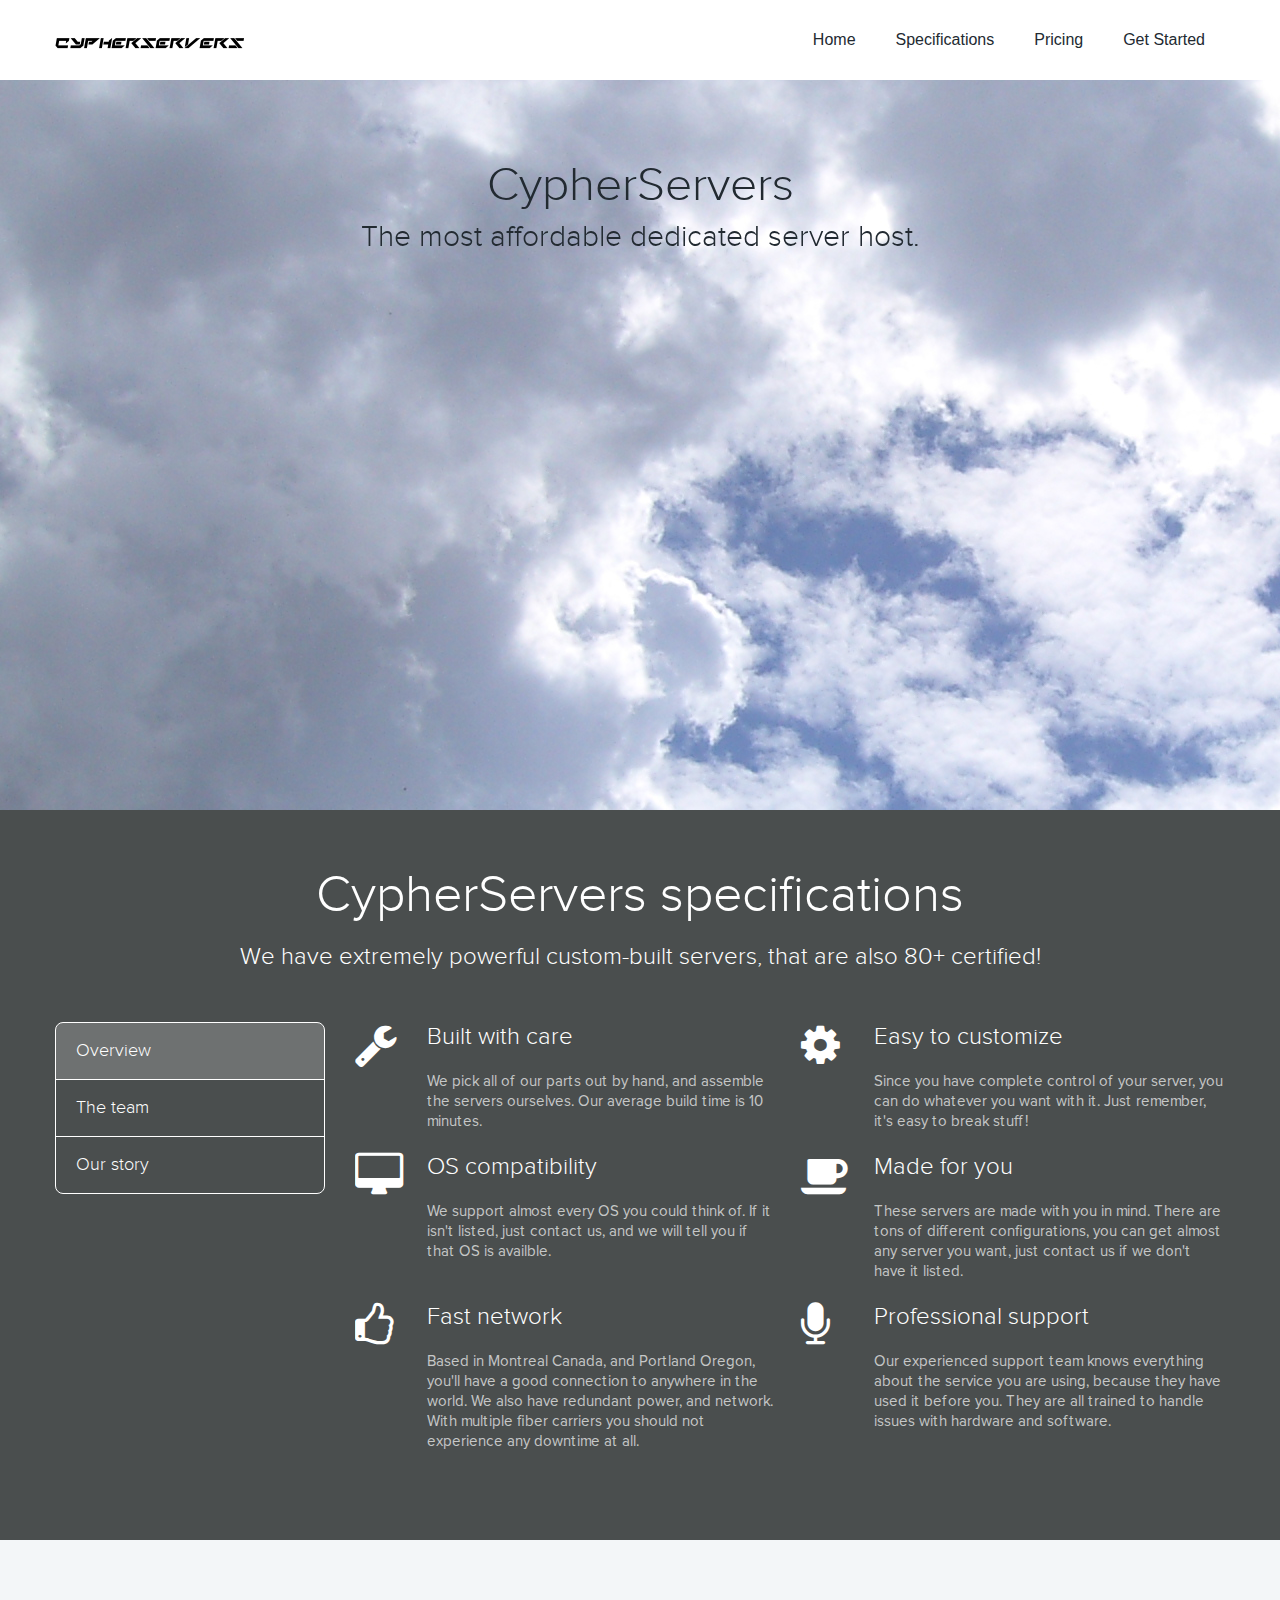
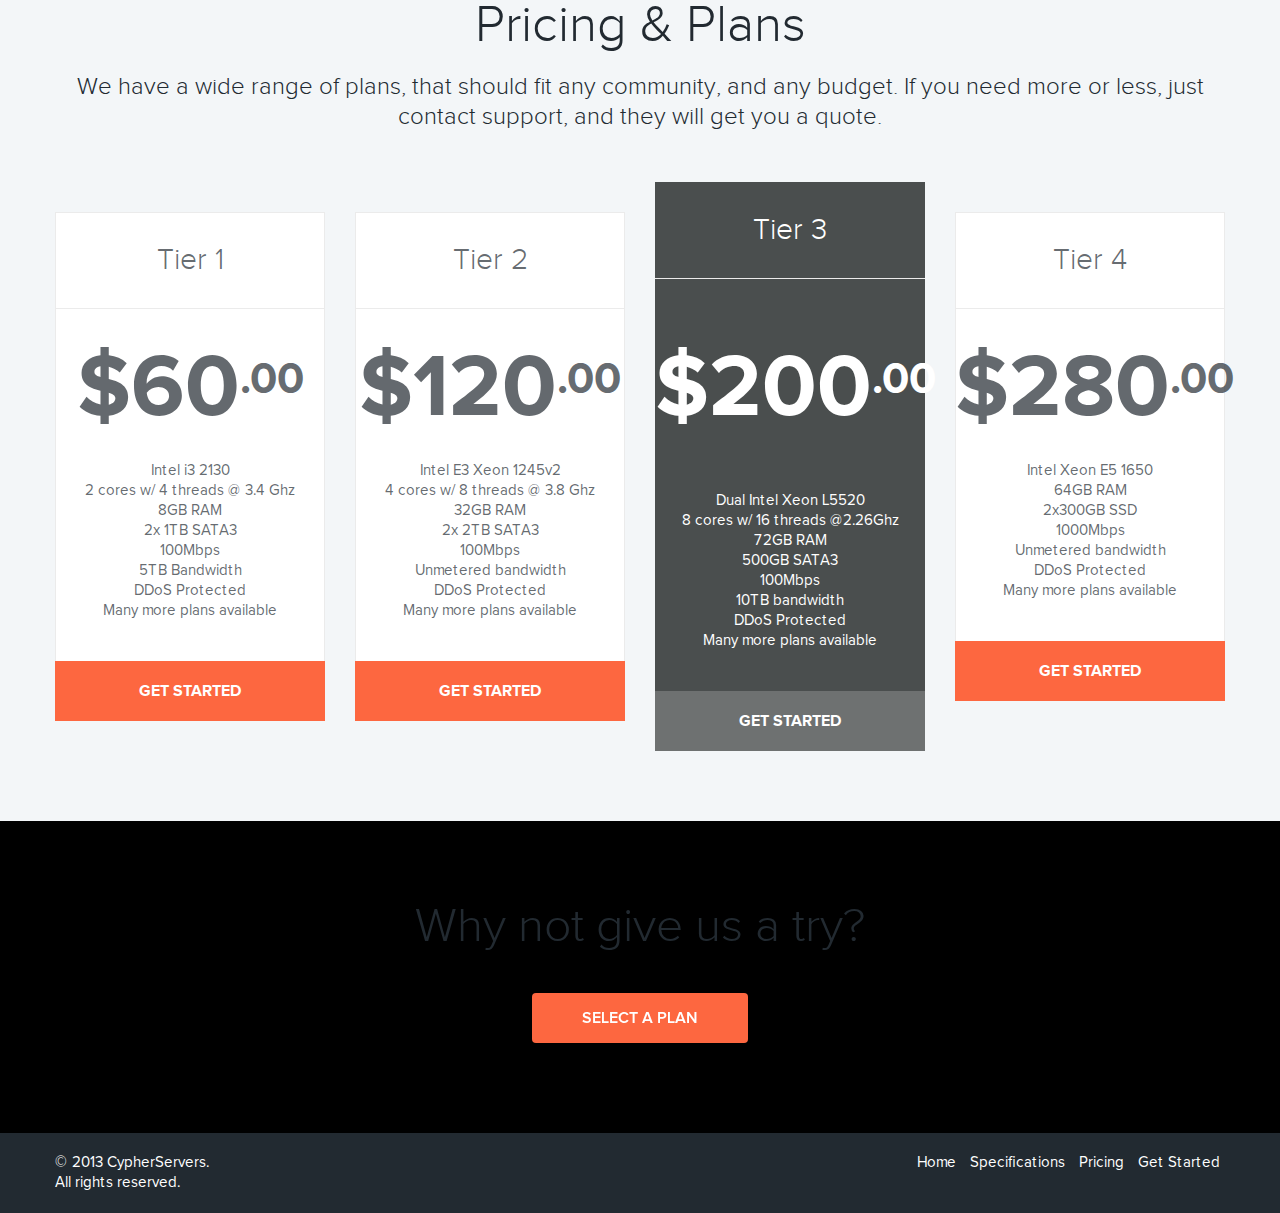
==== index.html @ 76e3ad3b "Initial push" ====
<!DOCTYPE html>
<html lang="en">
    <head><script type="text/javascript">var NREUMQ=NREUMQ||[];NREUMQ.push(["mark","firstbyte",new Date().getTime()]);</script>
    <script>
  (function(i,s,o,g,r,a,m){i['GoogleAnalyticsObject']=r;i[r]=i[r]||function(){
  (i[r].q=i[r].q||[]).push(arguments)},i[r].l=1*new Date();a=s.createElement(o),
  m=s.getElementsByTagName(o)[0];a.async=1;a.src=g;m.parentNode.insertBefore(a,m)
  })(window,document,'script','//www.google-analytics.com/analytics.js','ga');

  ga('create', 'UA-45322524-1', 'cypherservers.com');
  ga('send', 'pageview');

</script>
        <meta charset="utf-8">
        <title>CypherServers | Affordable dedicated hosting</title>
        <meta content="width=device-width, initial-scale=1.0" name="viewport">
        <meta content="Landlr" name="description">
        <meta content="playlab" name="author">
         
        <!-- Bootstrap  -->
        <link href="css/bootstrap.css" rel="stylesheet">
        <!-- Font Awesome  -->
        <link href="css/font-awesome.min.css" rel="stylesheet">
        <!-- Revolution Responsive jQuery Slider -->
        <link rel="stylesheet" type="text/css" href="css/settings.css" media="screen" />
        <!-- Landlr Style -->
        <link href="css/colors.css" rel="stylesheet">
        <link href="css/style.css" rel="stylesheet">
        <link href="css/responsive.css" rel="stylesheet"> 
        
        <!-- Favicon and touch icons  -->
        <link href="ico/favicon.png" rel="shortcut icon">
        
        <!-- HTML5 shim, for IE6-8 support of HTML5 elements -->
        <!--[if lt IE 9]>
      	<script src="js/html5shiv.js"></script>
    	<![endif]-->
    	
    	
    	
    </head>
    <body class="page-aqua">
		<div id="back">

		</div>
		<!-- Navigation -->
		<header>
			<div class="navbar navbar-fixed-top">
				<div class="navbar-inner">
					<div class="container">
			  <button type="button" class="btn btn-navbar" data-toggle="collapse" data-target=".nav-collapse">
							<span class="icon-bar"></span>
							<span class="icon-bar"></span>
							<span class="icon-bar"></span>
						</button>
           <a class="brand" href="#"><img src="images/logo.png" alt="Logo" longdesc="Logo" width="199" height="40"></a>
					<div class="nav-collapse collapse">
							<ul class="nav pull-right">
							</ul>
						<div class="nav-collapse collapse">
							<ul class="nav pull-right">
								<li><a href="#row1">Home</a></li>
								<li><a href="#row4">Specifications</a></li>
								<li><a href="#row5">Pricing</a></li>
								
								<li><a href="#row7">Get Started</a></li>
							</ul>
						
                        </div>
					</div>
				</div>
			</div><!-- .navbar -->
		</header>
		
		<!-- Home -->
		<section class="wrapper home">
			<a class="anchor" id="row1"></a>
			<div class="container">
				<div class="row">
					<div class="span12 text-center">
						<hgroup class="main-title black">
							<h2>CypherServers</h2>
							<h3>The most affordable dedicated server host.</h3>
						</hgroup>

				  </div>
				</div>
			</div>
		</section>

		<!-- Specifications -->
		<section class="wrapper bg-turquoise colored">
			<a class="anchor" id="row4"></a>
			<div class="container">
				<div class="row">
					<div class="span12 text-center">
						<h2>CypherServers specifications</h2>
                        <h3>We have extremely powerful custom-built servers, that are also 80+ certified!</h3>
					</div>
				</div>
				<div class="tabbable row mar-t30">
					<ul class="nav nav-tabs nav-stacked span3">
						<li class="active"><a href="#tab1" data-toggle="tab">Overview</a></li>
						<li><a href="#tab2" data-toggle="tab">The team</a></li>

						<li><a href="#tab4" data-toggle="tab">Our story</a></li>
					</ul>
	  				<div class="tab-content span9">
		                <div class="tab-pane active fade in" id="tab1">
							<div class="row-fluid">
								<div class="span6">
									<div class="row-fluid">
										<div class="span2">
											<i class="icon-wrench icon-3x"></i>
										</div>
										<div class="span10">
											<h4>Built with care</h4>
											<p>We pick all of our parts out by hand, and assemble the servers ourselves.  Our average build time is 10 minutes.</p>
										</div>
									</div>
								</div>
								<div class="span6">
									<div class="row-fluid">
										<div class="span2">
											<i class="icon-cog icon-3x"></i>
										</div>
										<div class="span10">
											<h4>Easy to customize</h4>
											<p>Since you have complete control of your server, you can do whatever you want with it.  Just remember, it's easy to break stuff!</p>
										</div>
									</div>
								</div>
							</div>
							<div class="row-fluid">
								<div class="span6">
									<div class="row-fluid">
										<div class="span2">
											<i class="icon-desktop icon-3x"></i>
										</div>
									  <div class="span10">
										<h4>OS compatibility</h4>
										  <p>We support almost every OS you could think of.  If it isn't listed, just contact us, and we will tell you if that OS is availble.</p>
									  </div>
									</div>
								</div>
								<div class="span6">
									<div class="row-fluid">
										<div class="span2">
											<i class="icon-coffee icon-3x"></i>
										</div>
									  <div class="span10">
										<h4>Made for you</h4>
										  <p>These servers are made with you in mind.  There are tons of different configurations, you can get almost any server you want, just contact us if we don't have it listed.</p>
									  </div>
									</div>
								</div>
							</div>
							<div class="row-fluid">
								<div class="span6">
									<div class="row-fluid">
										<div class="span2">
											<i class="icon-thumbs-up-alt icon-3x"></i>
										</div>
									  <div class="span10">
											<h4>Fast network</h4>
										  <p>Based in Montreal Canada, and Portland Oregon, you'll have a good connection to anywhere in the world.  We also have redundant power, and network.  With multiple fiber carriers you should not experience any downtime at all. </p>
									  </div>
									</div>
								</div>
								<div class="span6">
									<div class="row-fluid">
										<div class="span2">
											<i class="icon-microphone icon-3x"></i>
										</div>
										<div class="span10">
											<h4>Professional support</h4>
											<p>Our experienced support team knows everything about the service you are using, because they have used it before you. They are all trained to handle issues with hardware and software.</p>
										</div>
									</div>
								</div>
							</div>
		                </div><!-- .tab-pane -->
						<div class="tab-pane fade" id="tab2">
							<div class="row-fluid">
								<div class="span4 text-center team">
									<div class="mar-b20 bordered full-rounded">
										<img class="img-circle" src="images/face_1.png" alt="image" width="128" height="128" />
									</div>	
									<p><strong>Andrew</strong><br />
									Systems / Networks admin / NOC Admin / Founder</p>
									<p>Hey!  I make sure everything stays online, and healthy.  If any service is down, you can be sure I will be working on it.</p>
									<ul class="inline unstyled"
										<li><a href="https://twitter.com/CypherServers"><i class="icon-twitter"></i></a></li>
									</ul>
								</div>
								<!--<div class="span4 text-center team">
									<div class="mar-b20 bordered full-rounded">
										<img class="img-circle" src="images/face_2.png" alt="image" width="128" height="128" />
									</div>
									<p><strong>Luca</strong><br />
									CFO</p>
									<p>Hi, I'm Luca and I'm in charge of making your entire experience with CraftingClouds pleasurable. I love hosting (It's my passion) and I look forward to hopefully serving you in the not to distant future.</p>

								</div>-->
                                
								<div class="span4 text-center team">
									<div class="mar-b20 bordered full-rounded">
										<img class="img-circle" src="images/face_3.png" alt="image" width="128" height="128" />
									</div>	
									<p><strong>Support Team</strong><br />
									Providing customer support.</p>
									<p>The support team's job is to answer any questions you may have, as fast as possible, and get the problem solved if there is one.  We are really proud of our support team for this reason.</p>
								</div>
							</div>
						</div><!-- .tab-pane -->
						<!--<div class="tab-pane fade" id="tab3">
							<div class="row-fluid team">
								<div class="mar-b20 bordered full-rounded span2">
									
								</div>
								<div class="span10">	
									<p><strong>Mike Carlson</strong> - Lead Developer</p>
									<p>Lorem ipsum dolor sit amet, consectetur ultricies eget, tempor sit adipiscing elit. Pellentesque habitant morbi tristique senectus et netus et malesuada fames ac turpis egestas.</p>
									<ul class="inline unstyled"
										<li><a href="#"><i class="icon-twitter"></i></a></li>
										<li><a href="#"><i class="icon-github-sign"></i></a></li>
										<li><a href="#"><i class="icon-linkedin"></i></a></li>
									</ul>
								</div>	
							</div>
							<div class="row-fluid team">
								<div class="mar-b20 bordered full-rounded span2">
									
								</div>
								<div class="span10">	
									<p><strong>James Dower</strong> - Developer</p>
									<p>Lorem ipsum dolor sit amet, consectetur adipiscing elit. Pellentesque ultricies eget, tempor sit habitant morbi tristique senectus et netus et malesuada fames ac ultricies eget, tempor sit amet, ante.</p>
									<ul class="inline unstyled"
										<li><a href="#"><i class="icon-twitter"></i></a></li>
										<li><a href="#"><i class="icon-github-sign"></i></a></li>
										<li><a href="#"><i class="icon-linkedin"></i></a></li>
									</ul>
								</div>	
							</div>
							<div class="row-fluid team">
								<div class="mar-b20 bordered full-rounded span2">
									
								</div>
								<div class="span10">		
									<p><strong>Peter Tosh</strong> - Developer</p>
									<p>Lorem ipsum dolor sit ameue habitant morbi ultricies eget, tempor sit tristique senectus et netus et malesuada fames ac turpis egestas. Vestibulum tortor quam, feugiat vitae, ultricies eget, tempor sit amet, ante.</p>
									<ul class="inline unstyled"
										<li><a href="#"><i class="icon-twitter"></i></a></li>
										<li><a href="#"><i class="icon-github-sign"></i></a></li>
										<li><a href="#"><i class="icon-linkedin"></i></a></li>
									</ul>
								</div>	
							</div>
						</div>
                        -->
						<div class="tab-pane fade" id="tab4">
						
							<h4>Our story</h4>
<p>Being a part of the CypherSoltuions Network means that CypherServers has a very experienced support team. We build and own all of our hardware, meaning that there is no pointing fingers when something goes wrong. Our datacenter is in Portland, OR, and Montreal, Canada, which is a great location for servers, due to low latency to most of the world. We also have multiple Fiber providers, such as Level3, NTT, Cogent, Zayo and PCCW. There are additional carriers on site if the above happen to fail.</p>
						</div><!-- .tab-pane -->
	    			</div>
				</div>
			</div>
		</section>
		
		<!-- Pricing & Plans -->
		<section class="wrapper bg-white">
			<a class="anchor" id="row5"></a>
			<div class="container">
				<div class="row">
					<div class="span12 text-center">
						<hgroup>
							<h2>Pricing &amp; Plans</h2>
							<h3>We have a wide range of plans, that should fit any community, and any budget. If you need more or less, just contact support, and they will get you a quote.</h3>
						</hgroup>
					</div>
				</div>
				<div class="row">
					<ul class="pricing-list unstyled clearfix mar-t60">
						<li class="span3 pricing-table text-center">
							<div class="pricing-title">
								<h4 class="light">Tier 1</h4>
							</div>
							<div class="pricing-price">
								<span class="price">$60</span><sup class="decimal">.00</sup>
							</div>
							<ul class="pricing-features unstyled">
                            	<li>Intel i3 2130</li>
                                <li> 2 cores w/ 4 threads @ 3.4 Ghz </li>
								<li>8GB RAM</li>
								<li>2x 1TB SATA3 </li>
								<li>100Mbps</li>
                                <li>5TB Bandwidth </li>
								<li>DDoS Protected </li>
                                <li> Many more plans available </li>
							</ul>
							<div class="pricing-action">
								<a class="bg-tomato uppercase" href="http://billing.cyphersolutions.net/cart.php?a=confproduct&i=2">Get started</a>
							</div>
						</li>
						<li class="span3 pricing-table text-center">
							<div class="pricing-title">
								<h4 class="light">Tier 2</h4>
							</div>
							<div class="pricing-price">
								<span class="price">$120</span><sup class="decimal">.00</sup>
							</div>
							<ul class="pricing-features unstyled">
								<li> Intel E3 Xeon 1245v2 </li>
                              <li> 4 cores w/ 8 threads @ 3.8 Ghz </li>
                              <li>32GB RAM</li>
								<li>2x 2TB SATA3</li>
								<li>100Mbps</li>
                                <li>Unmetered bandwidth </li>
								<li>DDoS Protected </li>
                                <li> Many more plans available </li>
							</ul>
							<div class="pricing-action">
								<a class="bg-tomato uppercase" href="http://billing.cyphersolutions.net/cart.php?a=confproduct&i=1">Get started</a>
							</div>
						</li>
						<li class="span3 pricing-table text-center focus">
							<div class="pricing-title">
								<h4 class="light">Tier 3</h4>
							</div>
							<div class="pricing-price">
								<span class="price">$200</span><sup class="decimal">.00</sup>
							</div>
							<ul class="pricing-features unstyled">
								<li> Dual Intel Xeon L5520</li>
                                <li>8 cores w/ 16 threads @2.26Ghz</li>
                              <li>72GB RAM</li>
								<li>500GB SATA3 </li>
								<li>100Mbps</li>
                                <li> 10TB bandwidth </li>
								<li>DDoS Protected </li>
                                <li> Many more plans available </li>
							</ul>
							<div class="pricing-action">
								<a class="bg-tomato uppercase" href="http://billing.cyphersolutions.net/cart.php?a=add&pid=24">Get started</a>
							</div>
						</li>
						<li class="span3 pricing-table text-center">
							<div class="pricing-title">
								<h4 class="light">Tier 4</h4>
							</div>
							<div class="pricing-price">
								<span class="price">$280</span><sup class="decimal">.00</sup>
							</div>
							<ul class="pricing-features unstyled">
								<li> Intel Xeon E5 1650 </li>
                              <li>64GB RAM</li>
								<li>2x300GB SSD </li>
								<li>1000Mbps</li>
                                <li> Unmetered bandwidth</li>
								<li>DDoS Protected </li>
                                <li> Many more plans available </li>
							</ul>
							<div class="pricing-action">
								<a class="bg-tomato uppercase" href="http://billing.cyphersolutions.net/cart.php?a=confproduct&i=0">Get started</a>
							</div>
						</li>
					</ul>
				</div>
			</div>
		</section>
		
		
		<!-- Get Started -->
		<section class="wrapper mini-wrapper">
			<a class="anchor" id="row7"></a>
			<div class="container">
				<div class="row">
					<div class="span12 text-center">
						<hgroup class="main-title black">
							<h2>Why not give us a try?</h2>
							
						</hgroup>
						<a class="btn btn-large btn-tomato uppercase" href="http://billing.cyphersolutions.net/cart.php">Select a plan</a>
						
					</div>
				</div>
			</div>
		</section>
		
		<!-- Footer -->
		<footer>
			<div class="container">
				<div class="row">
					<div class="span10 pull-right">
						<ul class="unstyled inline text-right footer-nav">
							<li><a href="#row1">Home</a></li>
							<li><a href="#row4">Specifications</a></li>
							<li><a href="#row5">Pricing</a></li>
							<li><a href="#row7">Get Started</a></li>
						</ul>
					</div>
					<div class="span2 pull-left copyright">
						© 2013 CypherServers. All rights reserved.
					</div>
			  </div>
			</div>		
		</footer>		
		         
	    <!-- Javascript  -->
	    <script type="text/javascript" src="js/jquery.js"></script>
	    <script type="text/javascript" src="js/bootstrap.min.js"></script>
	    <script type="text/javascript" src="js/jquery.scrollTo.min.js"></script>
	    <script type="text/javascript" src="js/jquery.easing.1.3.js"></script>
	    <!-- Revolution Responsive jQuery Slider -->
	    <script type="text/javascript" src="js/jquery.themepunch.revolution.min.js"></script>
	    <script type="text/javascript" src="js/custom.js"></script>
	    
    <script type="text/javascript">if (!NREUMQ.f) { NREUMQ.f=function() {
NREUMQ.push(["load",new Date().getTime()]);
var e=document.createElement("script");
e.type="text/javascript";
e.src=(("http:"===document.location.protocol)?"http:":"https:") + "//" +
  "rpm-images.newrelic.com/42/eum/rum.js";
document.body.appendChild(e);
if(NREUMQ.a)NREUMQ.a();
};
NREUMQ.a=window.onload;window.onload=NREUMQ.f;
};
NREUMQ.push(["nrfj","beacon-3.newrelic.com","e7f564513b","2031336","cQwPRhNXWFtQShlFTVAPCFFOS1xYQg==",46,365,new Date().getTime(),"","299dae4021733b5","","",""]);</script></body>
</html>
---- css/colors.css ----
/* ======================================================================== */
/* ! Colors
/* ======================================================================== */
.aqua {
	color: #4A4E4E;
}
.tomato {
	color: #fd6740;
}
.turquoise {
	color: ##4A4E4E;
}
.white,
.colored strong,
.colored .bold {
	color: #f3f6f8;
}
.bg-aqua {
	background: #4A4E4E;
	color: #fff;
}
.bg-tomato {
	background: #fd6740;
	color: #fff;
}
.bg-white {
	background: #f3f6f8;
}
/* ======================================================================== */
/* ! Turquoise
/* ======================================================================== */
.page-turquoise .bg-turquoise,
.page-turquoise .nav-list > .active > a, 
.page-turquoise .nav-list > .active > a:hover, 
.page-turquoise .nav-list > .active > a:focus,
.page-turquoise .dropdown-menu > li > a:hover, 
.page-turquoise .dropdown-menu > li > a:focus, 
.page-turquoise .dropdown-submenu:hover > a, 
.page-turquoise .dropdown-submenu:focus > a,
.page-turquoise .nav-pills > .active > a, 
.page-turquoise .nav-pills > .active > a:hover, 
.page-turquoise .nav-pills > .active > a:focus,
.page-turquoise .nav-tabs.nav-stacked > li > a:hover, 
.page-turquoise .nav-tabs.nav-stacked > li > a:focus,
.page-turquoise .navbar .nav > .active > a, 
.page-turquoise .navbar .nav > .active > a:hover, 
.page-turquoise .navbar .nav > .active > a:focus,
.page-turquoise .navbar .nav > li > a:focus, 
.page-turquoise .navbar .nav > li > a:hover,
.page-turquoise .pricing-table.focus {
	background: ##4A4E4E;
	color: #fff;
	text-shadow: none;
}

/* ======================================================================== */
/* ! Aqua
/* ======================================================================== */
.page-aqua .bg-turquoise,
.page-aqua .nav-list > .active > a, 
.page-aqua .nav-list > .active > a:hover, 
.page-aqua .nav-list > .active > a:focus,
.page-aqua .dropdown-menu > li > a:hover, 
.page-aqua .dropdown-menu > li > a:focus, 
.page-aqua .dropdown-submenu:hover > a, 
.page-aqua .dropdown-submenu:focus > a,
.page-aqua .nav-pills > .active > a, 
.page-aqua .nav-pills > .active > a:hover, 
.page-aqua .nav-pills > .active > a:focus,
.page-aqua .nav-tabs.nav-stacked > li > a:hover, 
.page-aqua .nav-tabs.nav-stacked > li > a:focus,
.page-aqua .navbar .nav > .active > a, 
.page-aqua .navbar .nav > .active > a:hover, 
.page-aqua .navbar .nav > .active > a:focus,
.page-aqua .navbar .nav > li > a:focus, 
.page-aqua .navbar .nav > li > a:hover,
.page-aqua .pricing-table.focus {
	background: #4A4E4E;
	color: #fff;
	text-shadow: none;
}

/* ======================================================================== */
/* ! Dark
/* ======================================================================== */
.page-dark .bg-turquoise,
.page-dark .nav-list > .active > a, 
.page-dark .nav-list > .active > a:hover, 
.page-dark .nav-list > .active > a:focus,
.page-dark .dropdown-menu > li > a:hover, 
.page-dark .dropdown-menu > li > a:focus, 
.page-dark .dropdown-submenu:hover > a, 
.page-dark .dropdown-submenu:focus > a,
.page-dark .nav-pills > .active > a, 
.page-dark .nav-pills > .active > a:hover, 
.page-dark .nav-pills > .active > a:focus,
.page-dark .nav-tabs.nav-stacked > li > a:hover, 
.page-dark .nav-tabs.nav-stacked > li > a:focus,
.page-dark .navbar .nav > .active > a, 
.page-dark .navbar .nav > .active > a:hover, 
.page-dark .navbar .nav > .active > a:focus,
.page-dark .navbar .nav > li > a:focus, 
.page-dark .navbar .nav > li > a:hover,
.page-dark .pricing-table.focus {
	background: #222a31;
	color: #fff;
	text-shadow: none;
}
/* ======================================================================== */
/* ! Emerald
/* ======================================================================== */
.page-emerald .bg-turquoise,
.page-emerald .nav-list > .active > a, 
.page-emerald .nav-list > .active > a:hover, 
.page-emerald .nav-list > .active > a:focus,
.page-emerald .dropdown-menu > li > a:hover, 
.page-emerald .dropdown-menu > li > a:focus, 
.page-emerald .dropdown-submenu:hover > a, 
.page-emerald .dropdown-submenu:focus > a,
.page-emerald .nav-pills > .active > a, 
.page-emerald .nav-pills > .active > a:hover, 
.page-emerald .nav-pills > .active > a:focus,
.page-emerald .nav-tabs.nav-stacked > li > a:hover, 
.page-emerald .nav-tabs.nav-stacked > li > a:focus,
.page-emerald .navbar .nav > .active > a, 
.page-emerald .navbar .nav > .active > a:hover, 
.page-emerald .navbar .nav > .active > a:focus,
.page-emerald .navbar .nav > li > a:focus, 
.page-emerald .navbar .nav > li > a:hover,
.page-emerald .pricing-table.focus {
	background: #2ecc71;
	color: #fff;
	text-shadow: none;
}
---- css/style.css ----
/* Css */
/* ======================================================================== */
/* ! Font
/* ======================================================================== */
@font-face {
	font-weight: normal;
	font-style: normal;
	font-family: 'ProximaNova';
	src: url('../font/ProximaNova-Regular.eot');
	src: url('../font/ProximaNova-Regular.eot?#iefix') format('eot'), 
	     url('../font/ProximaNova-Regular.woff') format('woff'), 
	     url('../font/ProximaNova-Regular.ttf') format('truetype'), 
	     url('../font/ProximaNova-Regular.svg') format('svg');
}
@font-face {
	font-weight: normal;
	font-style: normal;
	font-family: 'ProximaNova-Semibold';
	src: url('../font/ProximaNova-Semibold.eot');
	src: url('../font/ProximaNova-Semibold.eot?#iefix') format('eot'), 
		 url('../font/ProximaNova-Semibold.woff') format('woff'), 
		 url('../font/ProximaNova-Semibold.ttf') format('truetype'), 
		 url('../font/ProximaNova-Semibold.svg') format('svg');
}
@font-face {
	font-weight: normal;
	font-style: normal;
	font-family: 'ProximaNova-Bold';
	src: url('../font/ProximaNova-Bold.eot');
	src: url('../font/ProximaNova-Bold.eot?#iefix') format('eot'), 
		 url('../font/ProximaNova-Bold.woff') format('woff'), 
		 url('../font/ProximaNova-Bold.ttf') format('truetype'), 
		 url('../font/ProximaNova-Bold.svg') format('svg');
}
@font-face {
    font-family: 'ProximaNova-Light';
    src: url('../font/proximanova-light-webfont.eot');
    src: url('../font/proximanova-light-webfont.eot?#iefix') format('embedded-opentype'),
         url('../font/proximanova-light-webfont.woff') format('woff'),
         url('../font/proximanova-light-webfont.ttf') format('truetype'),
         url('../font/proximanova-light-webfont.svg#proxima_novalight') format('svg');
    font-weight: normal;
    font-style: normal;
}
/* ======================================================================== */
/* ! Buttons
/* ======================================================================== */
 .btn {
 	border: none;
	font-size: 16px;
 	display: inline-block;
 	text-align: center;
 	font-family: 'ProximaNova-Semibold';
 	text-shadow: none;
 	-webkit-box-shadow: none;
	box-shadow: none;
 }
.btn:hover,
.btn:active {
	text-decoration: none;
	-webkit-transition: 0.25s;
	-moz-transition: 0.25s;
	-o-transition: 0.25s;
	transition: 0.25s;
	color: #fff;
}
.btn-large,
.btn-small,
.btn-mini {
	-webkit-border-radius: 4px;
	-moz-border-radius: 4px;
	border-radius: 4px;
}
.btn-large {
	padding: 15px 50px;
}
.btn-tomato,
.btn-tomato:focus, 
.btn-tomato:active,
.btn-tomato.active, 
.btn-tomato.disabled, 
.btn-tomato[disabled] {
	background: #fd6740 none;
	color: #fff;
}
.btn-tomato:hover,
.btn-tomato-dark:hover {
	background: #ff805f none;
}
.btn-turquoise,
.btn-turquoise:focus, 
.btn-turquoise:active,
.btn-turquoise.active, 
.btn-turquoise.disabled, 
.btn-turquoise[disabled] {
	background: #24afaa none;
	color: #fff;
}
.btn-turquoise:hover {
	background: #3EC9C4 none;
}
.btn-transparent,
.btn-transparent:focus, 
.btn-transparent:active,
.btn-transparent.active, 
.btn-transparent.disabled, 
.btn-transparent[disabled] {
	background: rgba(255,255,255,.2) none;
	-webkit-box-shadow: inset 0px 0px 0px 2px #fff;
	-moz-box-shadow: inset 0px 0px 0px 2px #fff;
	box-shadow: inset 0px 0px 0px 2px #fff;
	color: #fff;
}
.btn-transparent:hover {
	background: rgba(255,255,255,.5) none;
}
/* ======================================================================== */
/* ! Margins
/* ======================================================================== */
.mar-t10 { margin-top: 10px; }
.mar-t20 { margin-top: 20px; }
.mar-t30 { margin-top: 30px; }
.mar-t40 { margin-top: 40px; }
.mar-t50 { margin-top: 50px; }
.mar-t60 { margin-top: 60px; }
.mar-b10 { margin-bottom: 10px; }
.mar-b20 { margin-bottom: 20px; }
.mar-b30 { margin-bottom: 30px; }
.mar-b40 { margin-bottom: 40px; }
.mar-b50 { margin-bottom: 50px; }
.mar-b60 { margin-bottom: 60px; }
/* ======================================================================== */
/* ! General
/* ======================================================================== */
body {
	font: 15px/20px "ProximaNova", Arial, Helvetica, Geneva, sans-serif;
	background: #000;
	color: #222a31;
	padding-top: 80px;
}
a {
	color: #24afaa;
}
a:hover {
	color: #50bfbb;
	text-decoration: none;
	-webkit-transition: 0.25s;
	-moz-transition: 0.25s;
	-o-transition: 0.25s;
	transition: 0.25s;
}
.colored a {
	color: #fff;
}
.colored a:hover {
	color: rgba(255,255,255,.5);
	-webkit-transition: 0.25s;
	-moz-transition: 0.25s;
	-o-transition: 0.25s;
	transition: 0.25s;
}
.bold,
strong {
	font-family: 'ProximaNova-Semibold';
}
.light {
	font-family: 'ProximaNova-Light';
}
.uppercase {
	text-transform: uppercase;
}
.wrapper {
	min-height: 730px;
	box-sizing: border-box;
	position: relative;
	padding: 60px 0;
}
.mini-wrapper {
	min-height: 310px;
	position: relative;
	padding: 60px 0 90px;
}
.anchor {
	position: absolute;
	top: -80px;
}
.bordered {
	border: 5px solid #fff;
	display: inline-block;
}
.full-rounded {
	border-radius: 1000px;
	-moz-border-radius: 1000px;
	-webkit-border-radius: 1000px;
	-ms-border-radius: 1000px;
}
header,
section,
footer {
	z-index: 2;
}
/* ======================================================================== */
/* ! Typography
/* ======================================================================== */
h1, h2, h3, h4, h5, h6, p { margin: 0 0 20px; letter-spacing: 0; }
h2 { font: 100 52px/52px "ProximaNova-Light", Arial, Helvetica, Geneva, sans-serif; }
h3 { font: 100 24px/30px "ProximaNova-Light", Arial, Helvetica, Geneva, sans-serif; }
h3 { font: 100 24px/30px "ProximaNova-Light", Arial, Helvetica, Geneva, sans-serif; }
h4 { font: 100 30px/36px "ProximaNova-Light", Arial, Helvetica, Geneva, sans-serif; }
h5 { font: 100 18px/24px "ProximaNova-Light", Arial, Helvetica, Geneva, sans-serif; }
h6 { font: 100 14px/20px "ProximaNova-Light", Arial, Helvetica, Geneva, sans-serif; }
.colored p, .colored ul { color: rgba(255,255,255,.7); }
p, ul { color: rgba(34,42,49,.7); }
/* ======================================================================== */
/* ! Nav
/* ======================================================================== */
.navbar .brand {
	color: #222a31;
	padding: 24px 15px 0;
	font-size: 30px;
}
.nav {
	font: normal 16px/16px "ProximaNova-Regular", Arial, Helvetica, Geneva, sans-serif;
	text-decoration:none;
	text-shadow: none;	
}
.navbar-inner {
	background: #fff;
	background-image: none;
}
.navbar .nav > li > a {
	color: #222a31;
	padding: 30px 20px;
}
.navbar .nav > li > a:focus, 
.navbar .nav > li > a:hover {
	text-shadow: none;
}
.navbar-fixed-top .navbar-inner, 
.navbar-static-top .navbar-inner {
	-webkit-box-shadow: none;
	-moz-box-shadow: none;
	box-shadow: none;
	border: none;
}
/* ======================================================================== */
/* ! Row1
/* ======================================================================== */
.main-title {
	margin: 20px auto 40px;
}
.main-title h2 {
	font-size: 48px;
	margin: 0 0 10px;
}
.main-title h3 {
	font-size: 30px;
}
/* ======================================================================== */
/* ! Pricing table
/* ======================================================================== */
.pricing-table {
	-webkit-box-shadow: inset 0 0 0 1px #ebebeb;
	-moz-box-shadow: inset 0 0 0 1px #ebebeb;
	box-shadow: inset 0 0 0 1px #ebebeb;
	padding: 30px 0 0;
	-webkit-box-sizing: border-box;
	-moz-box-sizing: border-box;
	-ms-box-sizing: border-box;
	box-sizing: border-box;
	background: #fff;
}
.pricing-table:hover {
	top: -10px;
	position: relative;
	-webkit-transition: 0.25s;
	-moz-transition: 0.25s;
	-o-transition: 0.25s;
	transition: 0.25s;
	cursor: pointer;
}
.pricing-table h4 {
	padding: 0 0 30px;
	margin: 0 0 30px;
	border-bottom: 1px solid #ebebeb;
}
.pricing-action .bg-tomato {
	font-family: 'ProximaNova-Bold', Arial, sans-serif;
	display: block;
	padding: 20px 0;
	font-size: 16px;
}
.pricing-action .bg-tomato:hover {
	background: #ff805f none;
	color: #fff;
	text-decoration: none;
}
.price {
	font-size: 88px;
	font-family: 'ProximaNova-Bold', Arial, sans-serif;
}
.decimal {
	font-family: 'ProximaNova-Bold', Arial, sans-serif;
	font-size: 44px;
}
.pricing-price {
	padding: 40px 0;
	position: relative;
}
.pricing-features {
	padding: 0 10px 40px;
}
.focus {
	margin-top: -30px;
	-webkit-box-shadow: none;
	-moz-box-shadow: none;
	box-shadow: none;
}
.focus .pricing-price {
	padding: 70px 0;
}
.focus .bg-tomato {
	background: rgba(255,255,255,.2);
}
.focus .pricing-features {
	color: #fff;
}
/* ======================================================================== */
/* ! Tabs
/* ======================================================================== */
.colored .nav-tabs.nav-stacked > li > a {
	border: 1px solid #fff;
	font: 100 18px/36px "ProximaNova-Light", Arial, Helvetica, Geneva, sans-serif !important;
	padding: 10px 20px;
}
.colored .nav-tabs > .active > a, 
.colored .nav-tabs > .active > a:hover, 
.colored .nav-tabs > .active > a:focus {
	background: rgba(255,255,255,.2);
	color: #fff;
}
.colored .nav-tabs.nav-stacked > li > a:hover, 
.colored .nav-tabs.nav-stacked > li > a:focus {
	border: 1px solid #fff;
	background: rgba(255,255,255,.5);
	color: #fff;
}
.nav-tabs.nav-stacked > li:first-child > a {
	-webkit-border-top-right-radius: 8px;
	-moz-border-radius-topright: 8px;
	border-top-right-radius: 8px;
	-webkit-border-top-left-radius: 8px;
	-moz-border-radius-topleft: 8px;
	border-top-left-radius: 8px; 
}
.nav-tabs.nav-stacked > li:last-child > a {
	-webkit-border-bottom-right-radius: 8px;
	-moz-border-radius-bottomright: 8px;
	border-bottom-right-radius: 8px;
	-webkit-border-bottom-left-radius: 8px;
	-moz-border-radius-bottomleft: 8px;
	border-bottom-left-radius: 8px;
}
.tab-pane h4 { 
	font: 100 24px/30px "ProximaNova-Light", Arial, Helvetica, Geneva, sans-serif; 
}
/* ======================================================================== */
/* ! Testimonial
/* ======================================================================== */
#testimonial-slider .thumbnail {
	display: inline-block;
	margin: 0 auto 10px;
	text-align: center;
	line-height: 40px;
	font-size: 18px;
	position: relative;
	box-shadow: none;
	padding: 0;
	-webkit-box-shadow: none;
	-moz-box-shadow: none;
	-ms-box-shadow: none;
}
.carousel-indicators {
	position: relative;
	right: auto;
	left: auto;
	top: 0;
	text-align: center;
}
.carousel-indicators li {
	text-indent: 0;
	height: auto;
	cursor: pointer;
	background: none;
	opacity: 0.5;
}
.carousel-indicators li.active,
.carousel-indicators li:hover {
	background: none;
	opacity: 1;
	-webkit-transition: 0.25s;
	-moz-transition: 0.25s;
	-o-transition: 0.25s;
	transition: 0.25s;
}
.carousel-inner {
	position: relative;
	width: 100%;
	overflow: hidden;
}
.carousel-inner .item blockquote {
	clear: both;
	border: none;
	position: relative;
	padding: 30px 30px 30px 90px;
	border-radius: 5px;
	background: rgba(255,255,255,.2) url('../images/blockquote.png') no-repeat 22px 35px;
	font-size: 20px;
	font-style: italic;
	line-height: 25px;
}
.carousel-indicators li.active .arrow,
.carousel-indicators li.active:hover .arrow {
	width: 0;
	height: 0;
	margin: 10px auto 0;
	display: block;
	border-bottom: 30px solid transparent;
	border-left: 30px solid transparent;
	border-right: 30px solid transparent;
	border-bottom-color: rgba(255,255,255,.2);
}
.carousel-indicators li .arrow,
.carousel-indicators li:hover .arrow {
	border-bottom-color: transparent;
	width: 0;
	height: 0;
	margin: 10px auto 0;
	display: block;
	border-bottom: 30px solid transparent;
	border-left: 30px solid transparent;
	border-right: 30px solid transparent;
}
.carousel-control {
	border: none;
	background: none;
	font-size: 30px;
	top: 80px;
}
.carousel-control.left {
	left: -10px;
}
.carousel-control.right {
	right: -10px;
}
/* ======================================================================== */
/* ! Footer
/* ======================================================================== */
footer * {
	margin: 0;
	padding: 0;
}
footer {
	background: #222a31;
	color: #fff;
	padding: 20px 0;
}
footer a {
	color: #fff;
}
/* ======================================================================== */
/* ! Slideshow
/* ======================================================================== */
.bannercontainer {
	position:relative;
}
.banner {
	height:520px;
	position:relative;
	overflow:hidden;
}
.tp-leftarrow.round-old,
.tp-rightarrow.round-old,
.tp-bullets.simplebullets.round-old .bullet {
	background: none;
	width: 10px;
	height: 10px;
	border: 1px solid #fff;
	border-radius: 10px;
	-moz-border-radius: 10px;
	-webkit-border-radius: 10px;
	-ms-border-radius: 10px;
	margin: 0 10px 0 0;
}
.tp-bullets.simplebullets.round-old .bullet.selected {
	background: #fff;
}
.tparrows {
	display: none;
}
/* ======================================================================== */
/* ! Animations
/* ======================================================================== */
@keyframes animatedBackground {
	from { background-position: center 550px; }
	to { background-position: center bottom; }
}
@-webkit-keyframes animatedBackground {
	from { background-position: center 550px; }
	to { background-position: center bottom; }
}
@-ms-keyframes animatedBackground {
	from { background-position: center 550px; }
	to { background-position: center bottom; }
}
@-moz-keyframes animatedBackground {
	from { background-position: center 550px; }
	to { background-position: center bottom; }
}
.home {
	background-position: center bottom;
	background-repeat: no-repeat;

	animation: animatedBackground 1s ease-in-out;
	-ms-animation: animatedBackground 1s ease-in-out;
	-moz-animation: animatedBackground 1s ease-in-out;
	-webkit-animation: animatedBackground 1s ease-in-out;
}

@keyframes animatedBody {
	from { opacity: 0; }
	to { opacity: 1; }
}
@-webkit-keyframes animatedBody {
	from { opacity: 0; }
	to { opacity: 1; }
}
@-ms-keyframes animatedBody {
	from { opacity: 0; }
	to { opacity: 1; }
}
@-moz-keyframes animatedBody {
	from { opacity: 0; }
	to { opacity: 1; }
}
body {
	animation: animatedBody 1s linear;
	-ms-animation: animatedBody 1s linear;
	-moz-animation: animatedBody 1s linear;
	-webkit-animation: animatedBody 1s linear;
}
#back {
	position: fixed;
	width: 2560px;
	height: 1920px;
	z-index: 1;
	top: -430px;
	left: -20%;
	-webkit-animation-name: rotate;
	-webkit-animation-duration: 700s;
	-webkit-animation-iteration-count: infinite;
	-webkit-animation-timing-function: linear;
	-moz-animation-name: rotate;
	-moz-animation-duration: 700s;
	-moz-animation-iteration-count: infinite;
	-moz-animation-timing-function: linear;
	animation-name: rotate;
	animation-duration: 700s;
	animation-iteration-count: infinite;
	animation-timing-function: linear;
	background-image: url(../images/bg.jpg);
	background-repeat: repeat;
	background-position: center center;
	background-color: #CCC;
}
@-webkit-keyframes rotate {
  from { -webkit-transform:rotate(-180deg);}
  to {  -webkit-transform:rotate(180deg);}
}

@-moz-keyframes rotate {
  from { -moz-transform:rotate(0deg); }
  to { -moz-transform:rotate(360deg); }
}


@-moz-keyframes rotate {
  from { transform:rotate(0deg); }
  to { transform:rotate(360deg); }
}
/* ======================================================================== */
/* ! Bootstrap resetting elements for flat design
/* ======================================================================== */
.btn {
	background-image: none;
}
textarea, 
input[type="text"], 
input[type="password"], 
input[type="datetime"], 
input[type="datetime-local"], 
input[type="date"], 
input[type="month"], 
input[type="time"], 
input[type="week"], 
input[type="number"], 
input[type="email"], 
input[type="url"], 
input[type="search"], 
input[type="tel"], 
input[type="color"], 
.uneditable-input,
.dropdown-menu,
.navbar .nav > .active > a, 
.navbar .nav > .active > a:hover, 
.navbar .nav > .active > a:focus {
	-webkit-box-shadow: none;
	-moz-box-shadow: none;
	-ms-box-shadow: none;
	box-shadow: none;
	text-shadow: none;
}
---- css/responsive.css ----
/* Large desktop */
@media (min-width: 1200px) {

}
 
/* Portrait tablet to landscape and desktop */
@media (min-width: 768px) and (max-width: 979px) {
	h2 { font: 100 46px/52px "ProximaNova-Light", Arial, Helvetica, Geneva, sans-serif; }
	h3 { font: 100 24px/28px "ProximaNova-Light", Arial, Helvetica, Geneva, sans-serif; }
	h4 { font: 100 24px/28px "ProximaNova-Light", Arial, Helvetica, Geneva, sans-serif; }
	h5 { font: 100 14px/24px "ProximaNova-Light", Arial, Helvetica, Geneva, sans-serif; }
	h6 { font: 100 14px/20px "ProximaNova-Light", Arial, Helvetica, Geneva, sans-serif; }
	body {
		padding: 0;
	}
	.wrapper {
		padding-left: 10px;
		padding-right: 10px;
	}
	.navbar-fixed-top, 
	.navbar-fixed-bottom, 
	.navbar-static-top {
		margin-left: 0;
		margin-right: 0;
	}
	.navbar .brand {
		padding: 10px 10px 0;
	}
	.navbar .nav > li > a {
		padding: 10px;
		border-top: 1px solid #f6f6f6;
	}
	.nav-collapse .nav > li > a {
		margin-bottom: 0px;
	}
	.nav-collapse .nav {
		margin: 0;
	}
	.navbar .btn-navbar {
		background-image: none;
		background-color: transparent;
		border-color: transparent;
		box-shadow: none;
		-webkit-box-shadow: none;
		border-left: 1px solid #eee;
		border-radius: 0;
		-webkit-border-radius: 0;
		padding: 20px;
		margin: 0;
	}
	.navbar .btn-navbar .icon-bar {
		background-color: #000;
	}
	.navbar-fixed-top .navbar-inner, 
	.navbar-fixed-bottom .navbar-inner {
		padding: 0;
	}
	.carousel-control {
		display: none !important;
	}
	.price {
		font-size: 50px;
	}
	.decimal {
		font-size: 28px;
	}
	.icon-3x {
		font-size: 2em;	
	}
	.icon-4x,
	.icon-5x {
		font-size: 3em;	
	}
	.main-title h2 {
		font-size: 44px;
		margin: 0 0 10px;
	}
	.home {
		background-size: 770px auto;
		min-height: 580px;
		padding-top: 0;
	}
	#back {
		left: -510px;
		z-index: -1;
	}
	.anchor {
		position: absolute;
		top: 0;
	}
}
 
/* Landscape phone to portrait tablet */
@media (max-width: 767px) {
	body {
		padding: 0;
	}
	.wrapper {
		padding-left: 10px;
		padding-right: 10px;
		text-align: center;
	}
	.home {
		padding-top: 0;
		background-size: 590px auto;
		min-height: 560px;
	}
	.navbar-fixed-top, 
	.navbar-fixed-bottom, 
	.navbar-static-top {
		margin-left: 0;
		margin-right: 0;
	}
	.navbar .brand {
		padding: 10px 10px 0;
	}
	.navbar .nav > li > a {
		padding: 10px;
		border-top: 1px solid #f6f6f6;
	}
	.nav-collapse .nav > li > a {
		margin-bottom: 0px;
	}
	.nav-collapse .nav {
		margin: 0;
	}
	.navbar .btn-navbar {
		background-image: none;
		background-color: transparent;
		border-color: transparent;
		box-shadow: none;
		-webkit-box-shadow: none;
		border-left: 1px solid #eee;
		border-radius: 0;
		-webkit-border-radius: 0;
		padding: 20px;
		margin: 0;
	}
	.navbar .btn-navbar .icon-bar {
		background-color: #000;
	}
	.navbar-fixed-top .navbar-inner, 
	.navbar-fixed-bottom .navbar-inner {
		padding: 0;
	}
	.tab-content {
		text-align: center;
	}
	.row-fluid [class*="span"].bordered {
		display: inline-block !important;
		width: auto;
	}
	.pricing-table {
		margin-bottom: 20px;
	}
	.focus {
		margin-top: 0;
	}
	.focus .pricing-price {
		padding: 40px 0;
	}
	.carousel-control,
	.arrow {
		display: none !important;
	}
	#back {
		top: -1050px;
		left: -610px;
		z-index: -1;
	}
	.team {
		padding: 10px 0;
		margin: 0 0 20px;
		border-bottom: 1px solid rgba(255,255,255,.2);
	}
}
 
/* Landscape phones and down */
@media (max-width: 480px) {
	body {
		padding: 0;
	}
	h2, .main-title h2 { font: 100 36px/40px "ProximaNova-Light", Arial, Helvetica, Geneva, sans-serif; }
	h3, .main-title h3 { font: 100 20px/24px "ProximaNova-Light", Arial, Helvetica, Geneva, sans-serif; }
	h4 { font: 100 20px/24px "ProximaNova-Light", Arial, Helvetica, Geneva, sans-serif; }
	h5 { font: 100 14px/18px "ProximaNova-Light", Arial, Helvetica, Geneva, sans-serif; }
	h6 { font: 100 14px/18px "ProximaNova-Light", Arial, Helvetica, Geneva, sans-serif; }
	#back {
		top: -1150px;
		left: -730px;
		z-index: -1;
	}
	.home {
		background-size: 310px auto;
		min-height: 500px;
	}
	.wrapper {
		padding-left: 10px;
		padding-right: 10px;
		text-align: center;
	}
	.main-title {
		margin: 0 0 50px;
	}
	blockquote {
		text-align: left;
	}
	footer {
		text-align: center;
	}
	footer ul.inline > li, 
	footer ol.inline > li,
	footer .copyright {
		display: block;
		text-align: center;
		padding: 10px 0;
	}
	.btn {
		display: block;
		margin-bottom: 10px;
	}
	.team {
		padding: 10px 0;
		margin: 0 0 20px;
		border-bottom: 1px solid rgba(255,255,255,.2);
	}
	.pricing-table {
		margin-bottom: 20px;
	}
	.focus {
		margin-top: 0;
	}
	.focus .pricing-price {
		padding: 40px 0;
	}
	.carousel-control,
	.arrow {
		display: none !important;
	}
	.navbar-fixed-top, 
	.navbar-fixed-bottom, 
	.navbar-static-top {
		margin-left: 0;
		margin-right: 0;
	}
	.navbar .brand {
		padding: 10px 10px 0;
	}
	.navbar .nav > li > a {
		padding: 10px;
		border-top: 1px solid #f6f6f6;
	}
	.nav-collapse .nav > li > a {
		margin-bottom: 0px;
	}
	.nav-collapse .nav {
		margin: 0;
	}
	.navbar .btn-navbar {
		background-image: none;
		background-color: transparent;
		border-color: transparent;
		box-shadow: none;
		-webkit-box-shadow: none;
		border-left: 1px solid #eee;
		border-radius: 0;
		-webkit-border-radius: 0;
		padding: 20px;
		margin: 0;
	}
	.navbar .btn-navbar .icon-bar {
		background-color: #000;
	}
	.navbar-fixed-top .navbar-inner, 
	.navbar-fixed-bottom .navbar-inner {
		padding: 0;
	}
	.anchor {
		top: 0;
	}
	
}
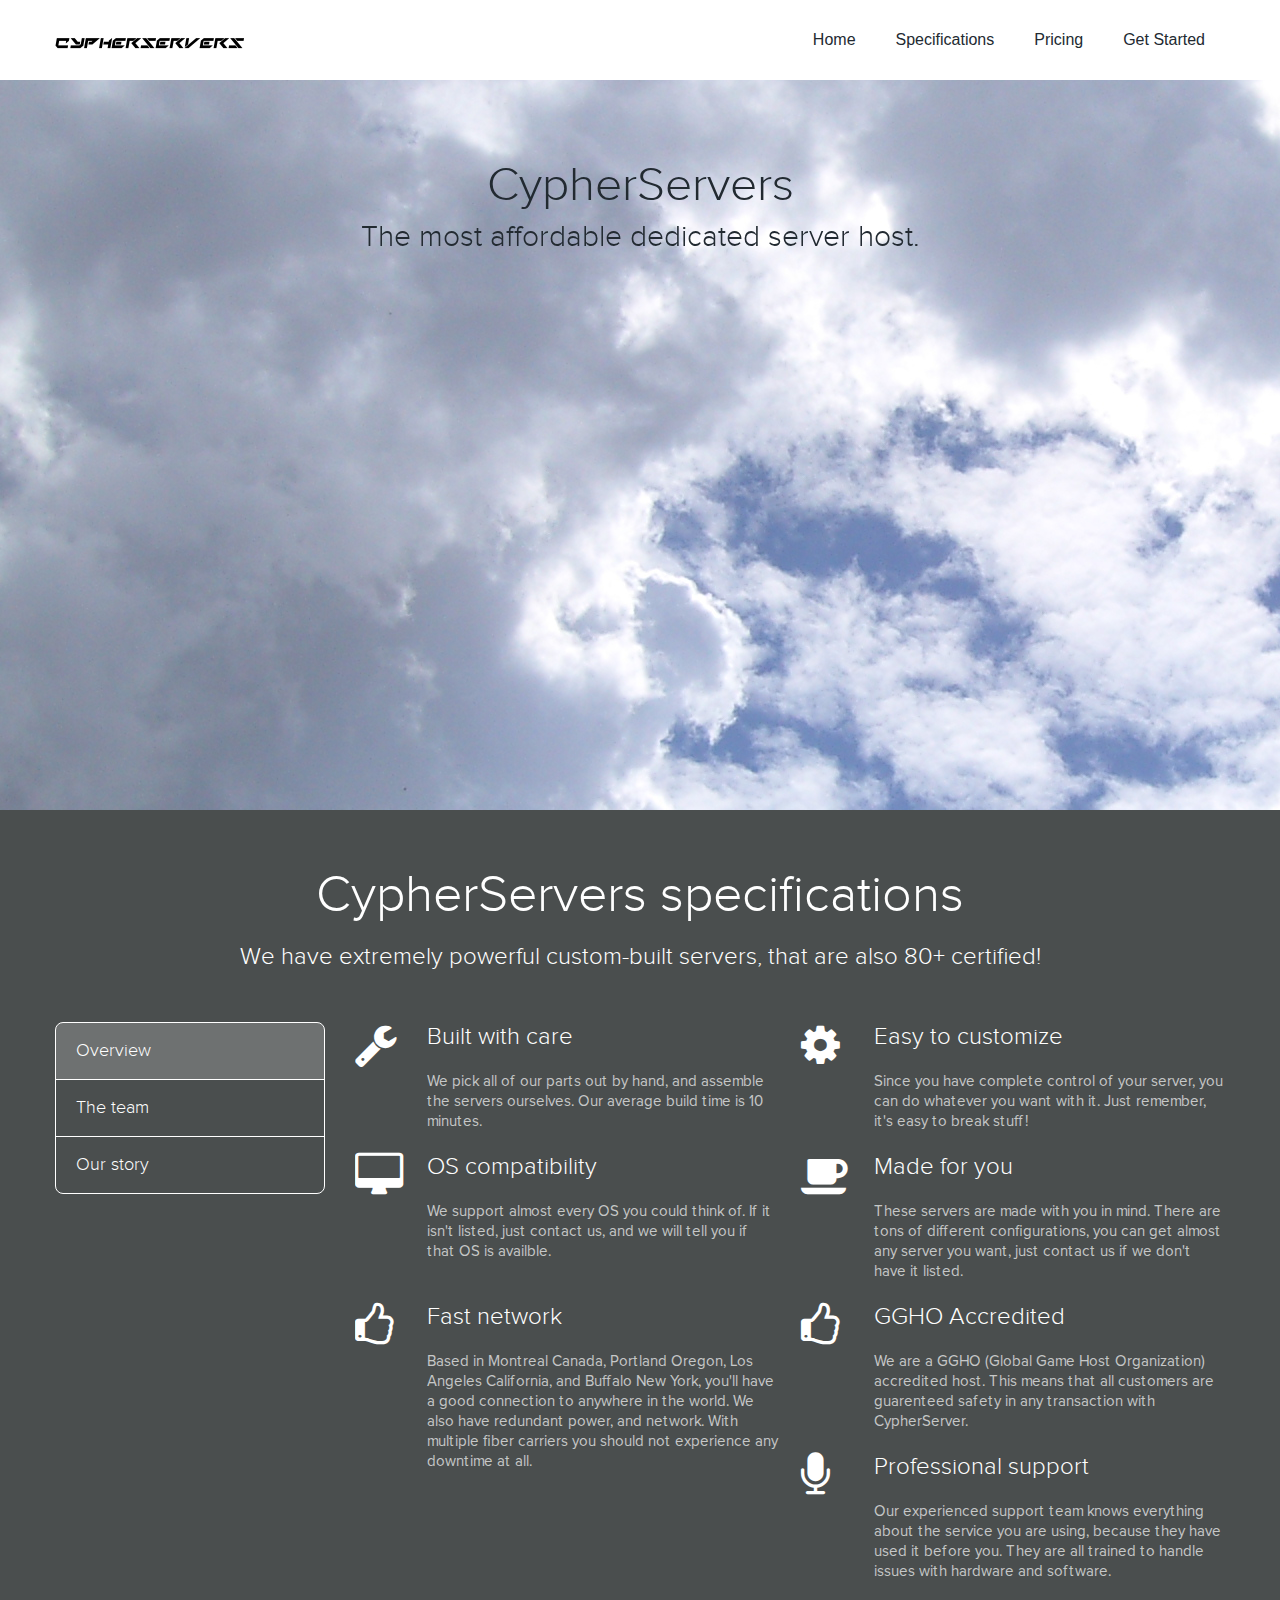
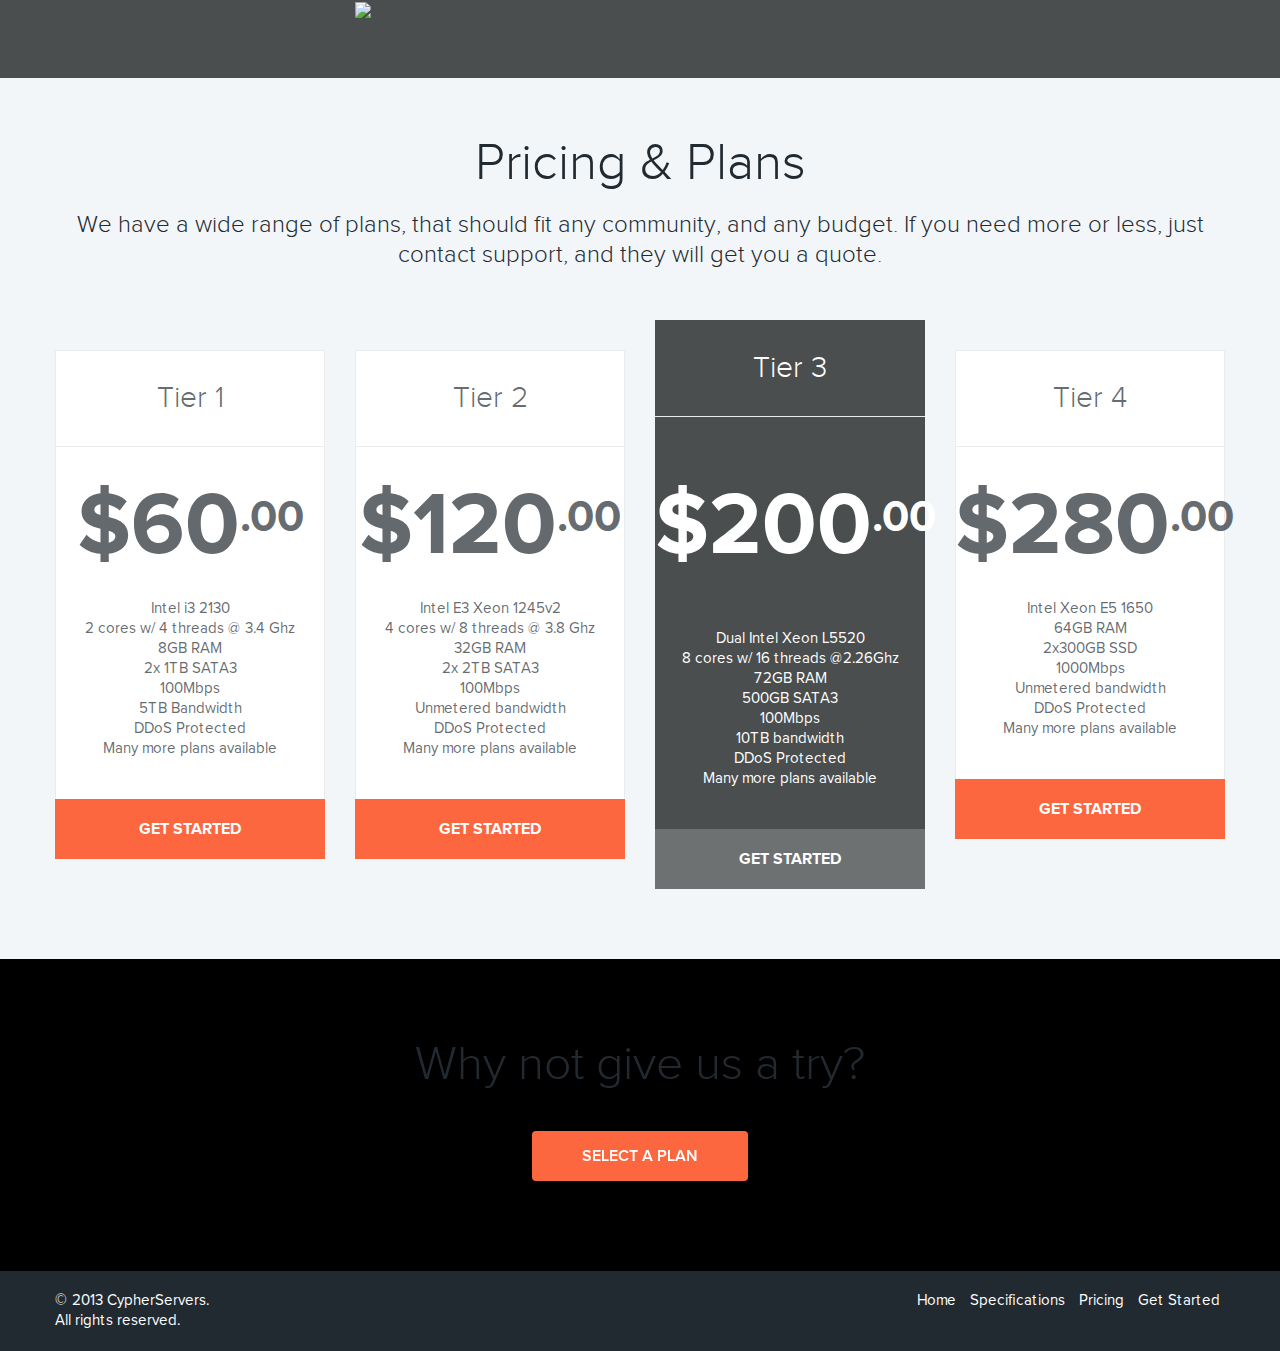
==== commit 808cc6de: "Added GGHO badge." ====
--- a/index.html
+++ b/index.html
@@ -14,8 +14,8 @@
         <meta charset="utf-8">
         <title>CypherServers | Affordable dedicated hosting</title>
         <meta content="width=device-width, initial-scale=1.0" name="viewport">
-        <meta content="Landlr" name="description">
-        <meta content="playlab" name="author">
+        <meta content="Cheap dedicated servers" name="description">
+        <meta content="CypherSolutions" name="company">
          
         <!-- Bootstrap  -->
         <link href="css/bootstrap.css" rel="stylesheet">
@@ -97,6 +97,7 @@
 						<h2>CypherServers specifications</h2>
                         <h3>We have extremely powerful custom-built servers, that are also 80+ certified!</h3>
 					</div>
+
 				</div>
 				<div class="tabbable row mar-t30">
 					<ul class="nav nav-tabs nav-stacked span3">
@@ -107,6 +108,7 @@
 					</ul>
 	  				<div class="tab-content span9">
 		                <div class="tab-pane active fade in" id="tab1">
+
 							<div class="row-fluid">
 								<div class="span6">
 									<div class="row-fluid">
@@ -131,6 +133,7 @@
 									</div>
 								</div>
 							</div>
+
 							<div class="row-fluid">
 								<div class="span6">
 									<div class="row-fluid">
@@ -163,8 +166,19 @@
 										</div>
 									  <div class="span10">
 											<h4>Fast network</h4>
-										  <p>Based in Montreal Canada, and Portland Oregon, you'll have a good connection to anywhere in the world.  We also have redundant power, and network.  With multiple fiber carriers you should not experience any downtime at all. </p>
+										  <p>Based in Montreal Canada, Portland Oregon, Los Angeles California, and Buffalo New York, you'll have a good connection to anywhere in the world.  We also have redundant power, and network.  With multiple fiber carriers you should not experience any downtime at all. </p>
 									  </div>
+									</div>
+								</div>
+								<div class="span6">
+									<div class="row-fluid">
+										<div class="span2">
+											<i class="icon-thumbs-up-alt icon-3x"></i>
+										</div>
+										<div class="span10">
+											<h4>GGHO Accredited</h4>
+											<p>We are a GGHO (Global Game Host Organization) accredited host.  This means that all customers are guarenteed safety in any transaction with CypherServer.</p>
+										</div>
 									</div>
 								</div>
 								<div class="span6">
@@ -177,9 +191,10 @@
 											<p>Our experienced support team knows everything about the service you are using, because they have used it before you. They are all trained to handle issues with hardware and software.</p>
 										</div>
 									</div>
-								</div>
-							</div>
-		                </div><!-- .tab-pane -->
+							</div>
+							     <a href="http://ggho.org/registry/cert/BIRO"><img src="http://ggho.org/img/hosts/BIRO/badge.png" style="float:left"></a>
+						</div>
+		            </div><!-- .tab-pane -->
 						<div class="tab-pane fade" id="tab2">
 							<div class="row-fluid">
 								<div class="span4 text-center team">
